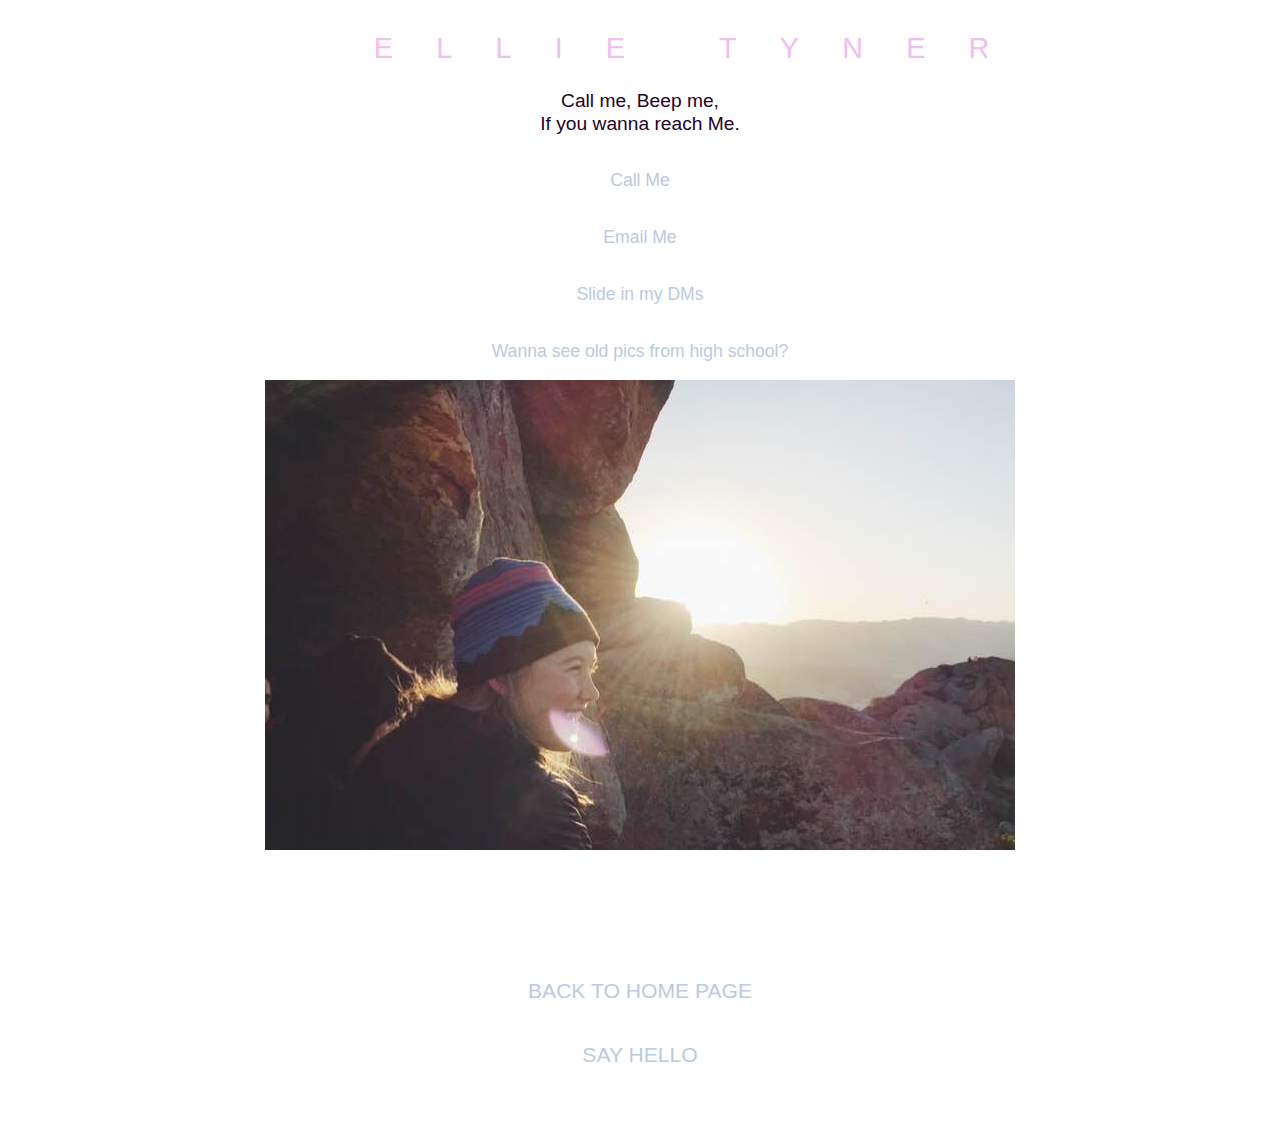
==== contact.html @ cb76c3b3 "initial commit" ====
<!DOCTYPE html>
    
<html>

<head>
    
    <meta charset="utf-8">
    <title>about me</title>
     
    <!--Detects device width-->
    <meta name="viewport" content="width=device-width, initial-scale=1.0">
    
    <!--Reset stylesheet removes browser stylesheet default settings-->
    <link href="styles/reset.css" type="text/css" rel="stylesheet">   
    <link href="styles/style-3.css" type="text/css" rel="stylesheet">
    
</head> 
    
<body>
   
    <!--Sometimes called Wrapper, everything is inside this container-->
    <div class="container">

            <h1>ELLIE  TYNER</h1>

        <section>
            
            <h3>Call me, Beep me, <br>
            If you wanna reach Me.  </h3>
            
            <nav>
                
            <ul>
                <li><a href="callto:8052055628" class="link">Call Me</a></li>
                <li><a href="mailto:ellietyner@gmail.com" class="link">Email Me</a></li>
                <li><a href= "https://www.instagram.com/ellietyner/">Slide in my DMs</a></li>
                <li><a href= "https://www.facebook.com/ellietyner?ref=bookmarks">Wanna see old pics from high school?</a></li>
             
                
            </ul>   
                </nav> 
            
        </section>
        
        <main>
        <img src="images/ellie.jpg" alt="ocean" />

        </main>

        <footer>
            <nav>
            <ul>
                <li><a href="index.html">BACK TO HOME PAGE</a></li>
                <li><a href="contact.html">SAY HELLO</a></p></li>
            </ul>
        </nav>
            
        </footer>


    </div>
    <!--end of container div-->

</body>
---- styles/style-3.css ----
/* The container sets the width as a percentage of the browser window and margin 0 auto centers the page
 Note that all measurements are in relative units*/
	
.container {
    height: auto;
    margin: .5em;
}

h1 {
    font-family: 'Phosphate-Solid', sans-serif;
    color: #eec0ed;
    letter-spacing: 1.5em;
    line-height: 120%;
    text-align: center;
    background-color: white;
    font-size: 1.8em;
    padding: .8em 0 .8em 10%;
}

h3 {
    font-family: 'Phosphate-Solid', sans-serif;
    font-size: 0.6em;
    font-weight: 30;
    color: #260226;
    background-color: white;
    padding: 5% 0 3% 0;
}

p {
    font-family: 'Futura-Medium', sans-serif;
    background-color: white;
    text-decoration: none;
    font-size: 1em;
    line-height: 1.6em;
}

blockquote{
    background-color: white;
    padding: .5em;
    border-radius: 8px;
    font-family: 'Futura-Medium', sans-serif;
    line-height: 1.5em;
    color:#eaeced;
    text-indent: 1.5em;
    quotes:"\201C" "\201D";  
}

/*Here are two pseudo class selectors to apply tp blockquote*/

blockquote:before {
    content: open-quote;
    font-family: 'Futura-Medium', sans-serif;
    font-size: 1.7em;
    font-weight: 700;
}

blockquote:after {
    content: close-quote;
    font-family: 'Futura-Medium', sans-serif;
    font-size: 1.7em;
    font-weight: 700;
}

section {
    padding: 0% 0% 0% 0%;
    text-align: left;
    background-color: white;
    overflow: hidden;
}

section h3 {
    font-size: 1.2em;
    text-align: center;
    padding: 0% 0 0 0;
    line-height: 120%
}

section p {
    font-size: 1em;
    text-decoration: none;
    line-height: 1.6;
}

/*This sets the maximum width of the image to no more than the containing element*/
img {
    max-width: 100%;
    display: block;
    margin-left: auto;
    margin-right: auto;
}

main {
   
    text-align: justify;
    background-color: white;
    padding: 0 2% 4% 2%;
    overflow: hidden;
}

em {
    font-size: 1.2em;
    font-style: italic;
    color: #706f7e;
    display: block;
    padding: 0 0 1% 0;
}

.professional {
    margin: 3% 0 0 0;
}

.professional p{
    margin: 0 0 1% 0;
}

/*Start of Nav menu*/

 /*This sets the font size and removes the default bullets from the ul list. Also sets the overall with of the ul as a percentage of the containing element*/
nav ul {
    margin:0;
    padding: 1em 0 0 0;
    text-align: center;
    text-decoration: none;
    background-color:white;
    width: 100%;
    font-size: 1.1em;
}

/*This sets the list items to display as blocks, with links within each list item floating next to each other within each block with a right margin to seperate each block*/
nav ul li {
    display: block;
    padding: 1% 1% 1% 1%;
    margin: 0 0 0 0%;
}

/*Sets each a link to display as block. Sets the color of the background of blocks and text and centers text in box*/
nav ul li a {
    display: block;
    text-decoration: none;
    line-height: 180%;
    background: white;
    font-family: 'Futura-Medium', sans-serif;
    color: #f4f4f4;
    font-weight: 400;
}

a:link {
    color: #bacae2;
}

a:hover { 
    color: #eaeced; 
}

nav ul li a:visited { 
    color: #bacae2; 
}

/* END nav MENU */

/*List of office hours*/
ul li {
    font-family: 'Futura-Medium';
    line-height: 1.4em;
    color: #000000;
    margin-left: 3em;
    padding-right: 10%;
}

footer {
    height: auto;
    color: #eaeced;
    text-decoration: none;
    font-family: 'Futura-Medium', sans-serif;
    text-align: center;
    padding: 3% 0 3% 0;
    overflow: hidden;
    background-color:white;
    width: 100%;
    font-size: 1.2em;
}

footer:visited { 
    color: #000000;
    text-decoration: none;
}


.footertext {
    display: block;
    font-size: 1.2em;
}
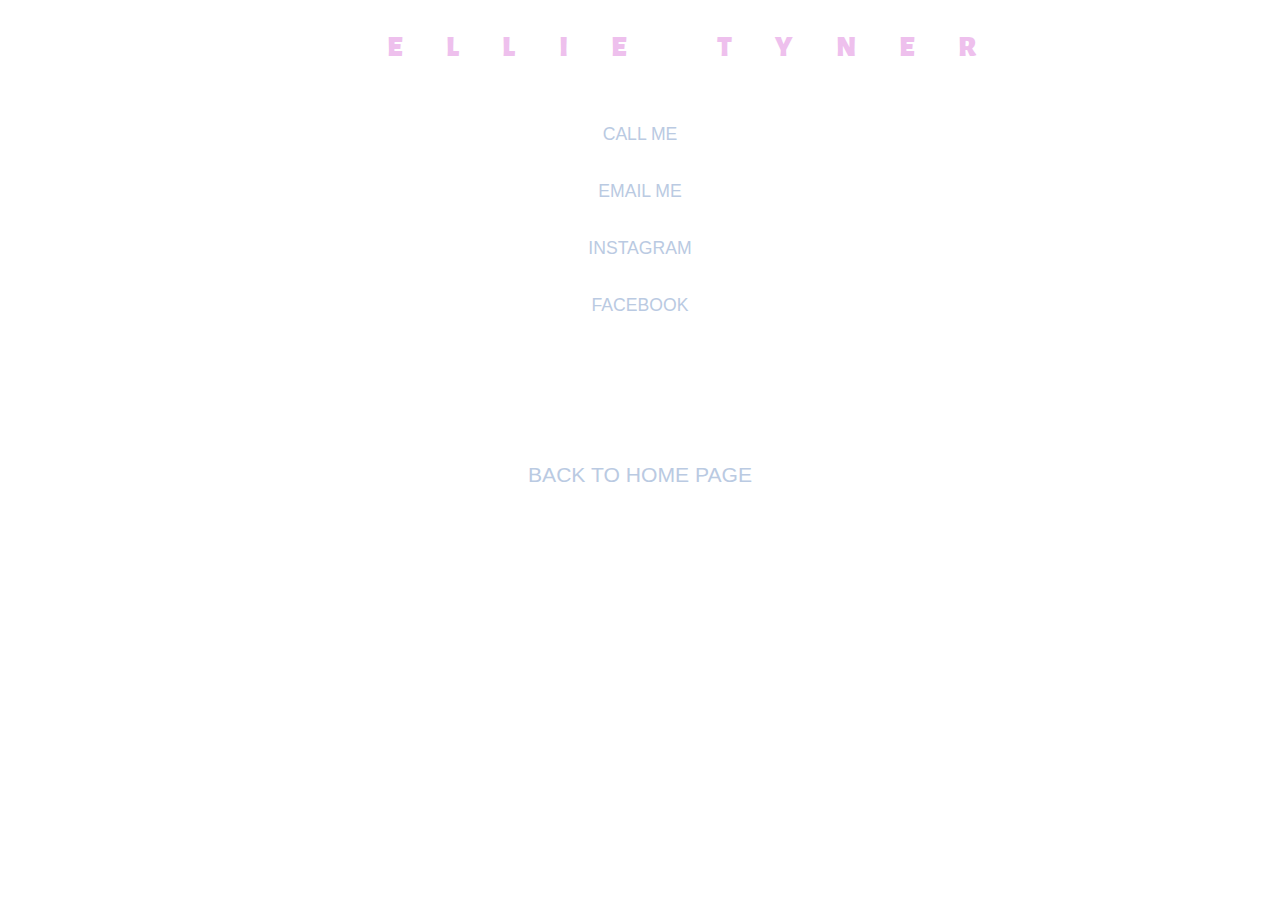
==== commit 88fa0917: "grc 338a" ====
--- a/contact.html
+++ b/contact.html
@@ -7,10 +7,12 @@
 <head>
     
     <meta charset="utf-8">
-    <title>about me</title>
+    <title>contact me</title>
      
     <!--Detects device width-->
     <meta name="viewport" content="width=device-width, initial-scale=1.0">
+    
+    <link href='https://fonts.googleapis.com/css?family=Alegreya+Sans:900' rel='stylesheet' type='text/css'>
     
     <!--Reset stylesheet removes browser stylesheet default settings-->
     <link href="styles/reset.css" type="text/css" rel="stylesheet">   
@@ -27,16 +29,15 @@
 
         <section>
             
-            <h3>Call me, Beep me, <br>
-            If you wanna reach Me.  </h3>
+            <h3> </h3>
             
             <nav>
                 
             <ul>
-                <li><a href="callto:8052055628" class="link">Call Me</a></li>
-                <li><a href="mailto:ellietyner@gmail.com" class="link">Email Me</a></li>
-                <li><a href= "https://www.instagram.com/ellietyner/">Slide in my DMs</a></li>
-                <li><a href= "https://www.facebook.com/ellietyner?ref=bookmarks">Wanna see old pics from high school?</a></li>
+                <li><a href="callto:8052055628" class="link">CALL ME</a></li>
+                <li><a href="mailto:ellietyner@gmail.com" class="link">EMAIL ME</a></li>
+                <li><a href="https://www.instagram.com/ellietyner/" class="link">INSTAGRAM</a></li>
+                <li><a href="https://www.facebook.com/ellietyner?ref=bookmarks" class="link">FACEBOOK</a></li>
              
                 
             </ul>   
@@ -45,7 +46,7 @@
         </section>
         
         <main>
-        <img src="images/ellie.jpg" alt="ocean" />
+
 
         </main>
 
@@ -53,7 +54,6 @@
             <nav>
             <ul>
                 <li><a href="index.html">BACK TO HOME PAGE</a></li>
-                <li><a href="contact.html">SAY HELLO</a></p></li>
             </ul>
         </nav>
             
--- a/styles/style-3.css
+++ b/styles/style-3.css
@@ -1,7 +1,3 @@
- 
-
-/* The container sets the width as a percentage of the browser window and margin 0 auto centers the page
- Note that all measurements are in relative units*/
 	
 .container {
     height: auto;
@@ -9,7 +5,8 @@
 }
 
 h1 {
-    font-family: 'Phosphate-Solid', sans-serif;
+    font-family: 'Alegreya Sans', sans-serif;
+    font-weight: 900;
     color: #eec0ed;
     letter-spacing: 1.5em;
     line-height: 120%;
@@ -20,10 +17,10 @@
 }
 
 h3 {
-    font-family: 'Phosphate-Solid', sans-serif;
+    font-family: 'Alegreya Sans', sans-serif;
+    font-weight: 900;
     font-size: 0.6em;
-    font-weight: 30;
-    color: #260226;
+    color: #535353;
     background-color: white;
     padding: 5% 0 3% 0;
 }
@@ -47,22 +44,6 @@
     quotes:"\201C" "\201D";  
 }
 
-/*Here are two pseudo class selectors to apply tp blockquote*/
-
-blockquote:before {
-    content: open-quote;
-    font-family: 'Futura-Medium', sans-serif;
-    font-size: 1.7em;
-    font-weight: 700;
-}
-
-blockquote:after {
-    content: close-quote;
-    font-family: 'Futura-Medium', sans-serif;
-    font-size: 1.7em;
-    font-weight: 700;
-}
-
 section {
     padding: 0% 0% 0% 0%;
     text-align: left;
@@ -83,12 +64,13 @@
     line-height: 1.6;
 }
 
-/*This sets the maximum width of the image to no more than the containing element*/
 img {
     max-width: 100%;
-    display: block;
+    display: grid;
     margin-left: auto;
     margin-right: auto;
+    align-content: center;
+    float:inherit;
 }
 
 main {
@@ -114,10 +96,6 @@
 .professional p{
     margin: 0 0 1% 0;
 }
-
-/*Start of Nav menu*/
-
- /*This sets the font size and removes the default bullets from the ul list. Also sets the overall with of the ul as a percentage of the containing element*/
 nav ul {
     margin:0;
     padding: 1em 0 0 0;
@@ -127,15 +105,12 @@
     width: 100%;
     font-size: 1.1em;
 }
-
-/*This sets the list items to display as blocks, with links within each list item floating next to each other within each block with a right margin to seperate each block*/
 nav ul li {
     display: block;
     padding: 1% 1% 1% 1%;
     margin: 0 0 0 0%;
 }
 
-/*Sets each a link to display as block. Sets the color of the background of blocks and text and centers text in box*/
 nav ul li a {
     display: block;
     text-decoration: none;
@@ -144,6 +119,10 @@
     font-family: 'Futura-Medium', sans-serif;
     color: #f4f4f4;
     font-weight: 400;
+}
+
+nav ul li a:hover {
+    color: #eaeced;
 }
 
 a:link {
@@ -158,9 +137,6 @@
     color: #bacae2; 
 }
 
-/* END nav MENU */
-
-/*List of office hours*/
 ul li {
     font-family: 'Futura-Medium';
     line-height: 1.4em;
